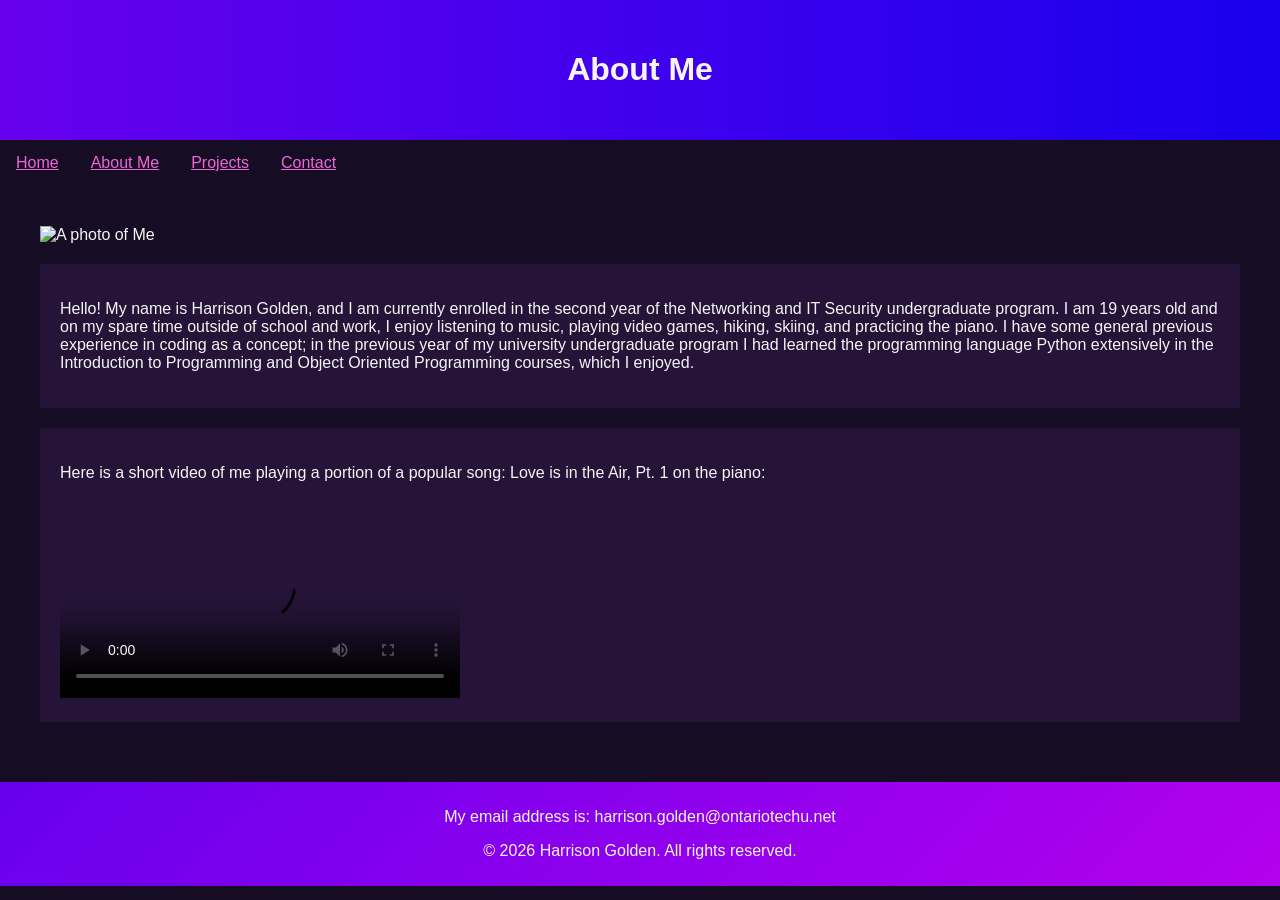
==== about_me.html @ 3e6549fc "Complete about me and project pages" ====
<!DOCTYPE html>
<html lang="en">
<head>
    <meta charset="UTF-8">
    <link rel="stylesheet" href="Full.css" media="screen and (min-width: 960px)">
    <link rel="stylesheet" href="Tablet.css" media="screen and (max-width: 959px) and (min-width: 481px)">
    <link rel="stylesheet" href="Mobile.css" media="screen and (max-width: 480px)">
    <title>About Me | My Portfolio</title>
</head>
<body>
    <header>
        <h1>About Me</h1>
    </header>
    <nav>
        <ul>
            <li><a href="index.html">Home</a></li>
            <li><a href="about_me.html">About Me</a></li>
            <li><a href="projects.html">Projects</a></li>
            <li><a href="contact_me.html">Contact</a></li>
        </ul>
    </nav>
    <main>
        <img class = "profile-photo" src="images/me.png" alt="A photo of Me" width="400" height="300">
        <section>
            <p>Hello! My name is Harrison Golden, and I am currently enrolled in the second year of the Networking and IT Security undergraduate program. I am 19 years old and on my spare time outside of school and work, I enjoy listening to music, playing video games, hiking, skiing, and practicing the piano. I have some general previous experience in coding as a concept; in the previous year of my university undergraduate program I had learned the programming language Python extensively in the Introduction to Programming and Object Oriented Programming courses, which I enjoyed.</p>
        </section>

        <section>
            <p>Here is a short video of me playing a portion of a popular song: Love is in the Air, Pt. 1 on the piano: </p>
            <video class = "piano-video" controls poster ="images/piano.png">
                <source src="videos/piano.mp4" type="video/mp4">
                Your browser does not support the video element.
            </video>
        </section>
    </main>
    <footer>
        <p>My email address is: harrison.golden@ontariotechu.net</p>
        <p>&copy; 2026 Harrison Golden. All rights reserved.</p>
    </footer>
</body>
</html>
---- Full.css ----
@media screen and (min-width: 960px) {
    body {
        font-family: Arial, sans-serif;
        background-color: #160D24;
        color: #F5F5F5;
        margin: 0;
        padding: 0;
    }

    header {
       background: linear-gradient(to right, #6700ED, #1900ED);
       color: #F5F5F5;
        padding: 30px;
        text-align: center;
    }

    .profile-photo {
        width: 300px;
        height: auto;
        max-width: 100%;
    }

  .piano-video {
    width: 400px;
    max-width: 100%;
    height: auto;
}

article {
    background-color: #251438;
    padding: 20px;
    margin-bottom: 20px;
}

article h3 {
    color: #ED66D7;
}

    nav ul {
        list-style-type: none;
        margin: 0;
        padding: 0;
        background-color: #160D24;
    }

    nav ul li {
        float: left;
    }

    nav ul li a {
        display: block;
        color: #ED66D7;
        text-align: center;
        padding: 14px 16px;
    }

    nav ul li a:hover {
    background-color: #1900ED;
    color: #F5F5F5;
    }

    main {
        padding: 40px;
        clear: both;
    }

    main section {
        background-color: #251438;
        padding: 20px;
        margin-bottom: 20px;
        margin-top: 20px;
    }

    main h2 {
        color: #ED66D7;
        text-align: center;
        padding-bottom: 20px;
        margin-bottom: 20px;
    }

    .home-column {
    float: left;
    width: 46%;
    margin: 2%;
    min-height: 180px;
    box-sizing: border-box;
    }

    main::after {
    content: "";
    display: table;
    clear: both;
    }
       
    footer {
    background: linear-gradient(135deg, #6700ED, #B400ED);
    color: #F5F5F5;
    text-align: center;
    padding: 10px;
    }


}
---- Tablet.css ----
@media screen and (min-width: 481px) and (max-width: 959px) {

    body {
        font-family: Arial, sans-serif;
        background-color: #160D24;
        color: #F5F5F5;
        margin: 0;
        padding: 0;
    }

    header {
        background: linear-gradient(to right, #6700ED, #1900ED);
        color: #F5F5F5;
        padding: 25px;
        text-align: center;
    }

    .profile-photo {
        width: 250px;
        height: auto;
        max-width: 100%;
    }

  .piano-video {
    width: 300px;
    max-width: 100%;
    height: auto;
}

article {
    background-color: #251438;
    padding: 15px;
    margin-bottom: 15px;
}

article h3 {
    color: #ED66D7;
}
    nav ul {
        list-style-type: none;
        margin: 0;
        padding: 0;
        overflow: hidden;
        background-color: #160D24;
    }

    nav ul li {
        float: left;
    }

    nav ul li a {
        display: block;
        color: #ED66D7;
        text-align: center;
        padding: 12px 14px;
        text-decoration: none;
    }

    nav ul li a:hover {
        background-color: #1900ED;
        color: #F5F5F5;
    }

    main {
        padding: 15px;
    }

    main section {
    background-color: #251438;
    padding: 25px;
    margin-bottom: 30px;
    }

    main h2 {
        color: #ED66D7;
    }

       
    footer {
    background: linear-gradient(135deg, #6700ED, #B400ED);
    color: #F5F5F5;
    text-align: center;
    padding: 10px;
    }
}
---- Mobile.css ----
@media screen and (max-width: 480px) {

    body {
        font-family: Arial, sans-serif;
        background-color: #160D24;
        color: #F5F5F5;
        margin: 0;
        padding: 0;
    }

    header {
        background: linear-gradient(to right, #6700ED, #1900ED);
        color: #F5F5F5;
        padding: 20px;
        text-align: center;
    }

    .profile-photo {
        width: 200px;
        height: auto;
        max-width: 100%;
    }

   .piano-video {
    width: 100%;
    height: auto;
}

article {
    background-color: #251438;
    padding: 15px;
    margin-bottom: 10px;
}

article h3 {
    color: #ED66D7;
}

    nav ul {
        list-style-type: none;
        margin: 0;
        padding: 0;
        background-color: #160D24;
    }

    nav ul li {
        float: none;
    }

    nav ul li a {
        display: block;
        color: #ED66D7;
        text-align: center;
        padding: 16px;
        font-size: 18px;
        text-decoration: none;
    }

    nav ul li a:hover {
        background-color: #6700ED;
        color: #F5F5F5;
    }

    main {
        padding: 10px;
        font-size: 16px;
    }

    main section {
        background-color: #321A4F;
        padding: 15px;
        margin-bottom: 10px;
    }

    main h2 {
        color: #D8B4FE;
    }

    footer {
    background: linear-gradient(135deg, #6700ED, #B400ED);
    color: #F5F5F5;
    text-align: center;
    padding: 10px;
    }
}
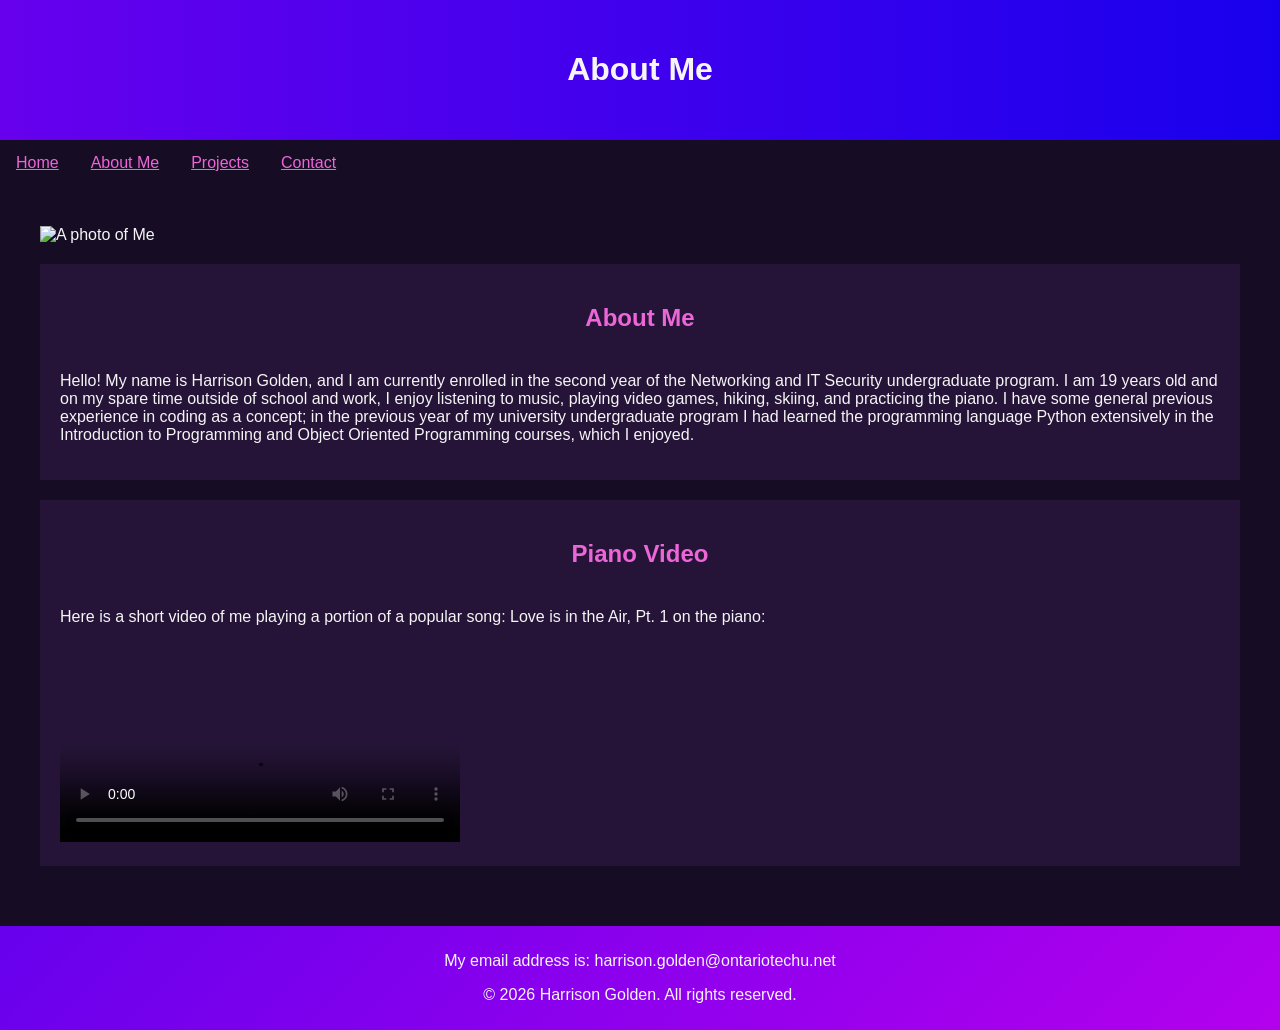
==== commit c28995b2: "Update semantic HTML structure and project documentation" ====
--- a/about_me.html
+++ b/about_me.html
@@ -22,10 +22,12 @@
     <main>
         <img class = "profile-photo" src="images/me.png" alt="A photo of Me" width="400" height="300">
         <section>
+            <h2>About Me</h2>
             <p>Hello! My name is Harrison Golden, and I am currently enrolled in the second year of the Networking and IT Security undergraduate program. I am 19 years old and on my spare time outside of school and work, I enjoy listening to music, playing video games, hiking, skiing, and practicing the piano. I have some general previous experience in coding as a concept; in the previous year of my university undergraduate program I had learned the programming language Python extensively in the Introduction to Programming and Object Oriented Programming courses, which I enjoyed.</p>
         </section>
 
         <section>
+            <h2>Piano Video</h2>
             <p>Here is a short video of me playing a portion of a popular song: Love is in the Air, Pt. 1 on the piano: </p>
             <video class = "piano-video" controls poster ="images/piano.png">
                 <source src="videos/piano.mp4" type="video/mp4">
--- a/Full.css
+++ b/Full.css
@@ -86,9 +86,7 @@
     box-sizing: border-box;
     }
 
-    main::after {
-    content: "";
-    display: table;
+    .clear {
     clear: both;
     }
        
@@ -99,5 +97,31 @@
     padding: 10px;
     }
 
+    form {
+    background-color: #251438;
+    padding: 20px;
+    }
+
+form label {
+    display: block;
+    margin-top: 15px;
+    margin-bottom: 5px;
+    }
+
+form input,form textarea {
+    width: 100%;
+    padding: 10px;
+    box-sizing: border-box;
+    }
+
+form input[type="submit"] {
+    width: auto;
+    margin-top: 15px;
+    padding: 10px 20px;
+    background-color: #6700ED;
+    color: #F5F5F5;
+    border: none;
+    }
+
 
 }
--- a/Tablet.css
+++ b/Tablet.css
@@ -83,4 +83,30 @@
     text-align: center;
     padding: 10px;
     }
+
+    form {
+    background-color: #251438;
+    padding: 15px;
+    }
+
+    form label {
+    display: block;
+    margin-top: 15px;
+    margin-bottom: 5px;
+    }
+
+    form input,form textarea {
+    width: 100%;
+    padding: 10px;
+    box-sizing: border-box;
+    }
+
+    form input[type="submit"] {
+    width: auto;
+    margin-top: 15px;
+    padding: 10px 20px;
+    background-color: #6700ED;
+    color: #F5F5F5;
+    border: none;
+    }
 }
--- a/Mobile.css
+++ b/Mobile.css
@@ -82,4 +82,31 @@
     text-align: center;
     padding: 10px;
     }
+
+    form {
+    background-color: #321A4F;
+    padding: 15px;
+    }
+
+    form label {
+    display: block;
+    margin-top: 15px;
+    margin-bottom: 5px;
+    }
+
+    form input,form textarea {
+    width: 100%;
+    padding: 10px;
+    box-sizing: border-box;
+    }
+
+    form input[type="submit"] {
+    width: 100%;
+    margin-top: 15px;
+    padding: 12px;
+    background-color: #6700ED;
+    color: #F5F5F5;
+    border: none;
+    font-size: 16px;
+    }
 }
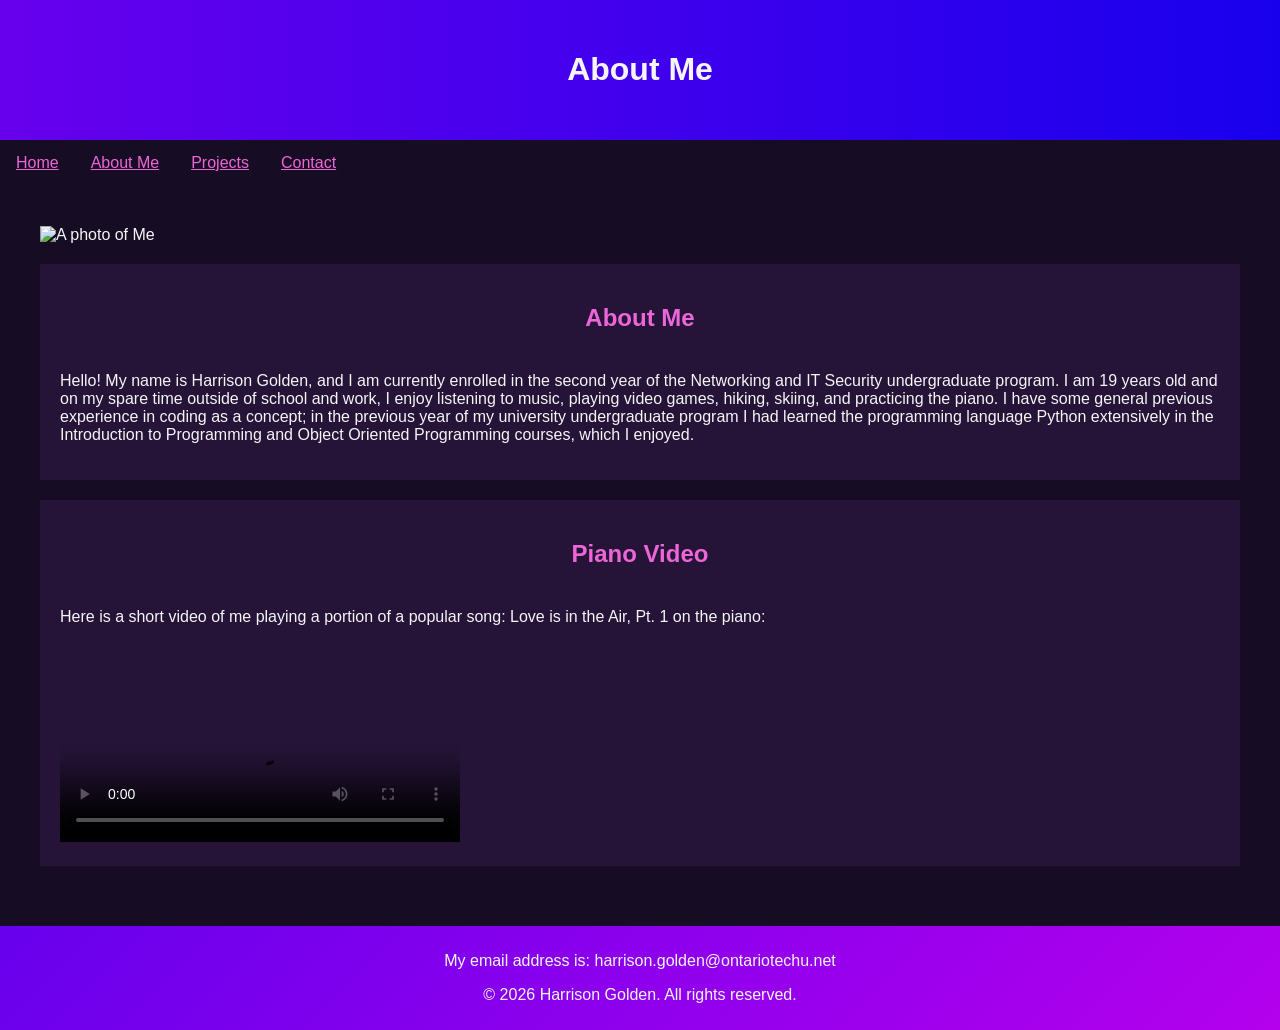
==== commit 28cf35d2: "Reduced number of comments" ====
--- a/about_me.html
+++ b/about_me.html
@@ -20,12 +20,14 @@
         </ul>
     </nav>
     <main>
+        <!-- Profile image and intro -->
         <img class = "profile-photo" src="images/me.png" alt="A photo of Me" width="400" height="300">
         <section>
             <h2>About Me</h2>
             <p>Hello! My name is Harrison Golden, and I am currently enrolled in the second year of the Networking and IT Security undergraduate program. I am 19 years old and on my spare time outside of school and work, I enjoy listening to music, playing video games, hiking, skiing, and practicing the piano. I have some general previous experience in coding as a concept; in the previous year of my university undergraduate program I had learned the programming language Python extensively in the Introduction to Programming and Object Oriented Programming courses, which I enjoyed.</p>
         </section>
 
+        <!-- Piano video -->
         <section>
             <h2>Piano Video</h2>
             <p>Here is a short video of me playing a portion of a popular song: Love is in the Air, Pt. 1 on the piano: </p>
--- a/Full.css
+++ b/Full.css
@@ -1,4 +1,5 @@
 @media screen and (min-width: 960px) {
+    /* Desktop layout */
     body {
         font-family: Arial, sans-serif;
         background-color: #160D24;
@@ -97,6 +98,7 @@
     padding: 10px;
     }
 
+    /* Form styling */
     form {
     background-color: #251438;
     padding: 20px;
@@ -122,6 +124,4 @@
     color: #F5F5F5;
     border: none;
     }
-
-
 }
--- a/Tablet.css
+++ b/Tablet.css
@@ -1,6 +1,6 @@
 
 @media screen and (min-width: 481px) and (max-width: 959px) {
-
+    /* Tablet layout */
     body {
         font-family: Arial, sans-serif;
         background-color: #160D24;
@@ -84,6 +84,7 @@
     padding: 10px;
     }
 
+    /* Form styling */
     form {
     background-color: #251438;
     padding: 15px;
--- a/Mobile.css
+++ b/Mobile.css
@@ -1,5 +1,5 @@
 @media screen and (max-width: 480px) {
-
+    /* Mobile layout */
     body {
         font-family: Arial, sans-serif;
         background-color: #160D24;
@@ -83,6 +83,7 @@
     padding: 10px;
     }
 
+    /* Form styling */
     form {
     background-color: #321A4F;
     padding: 15px;
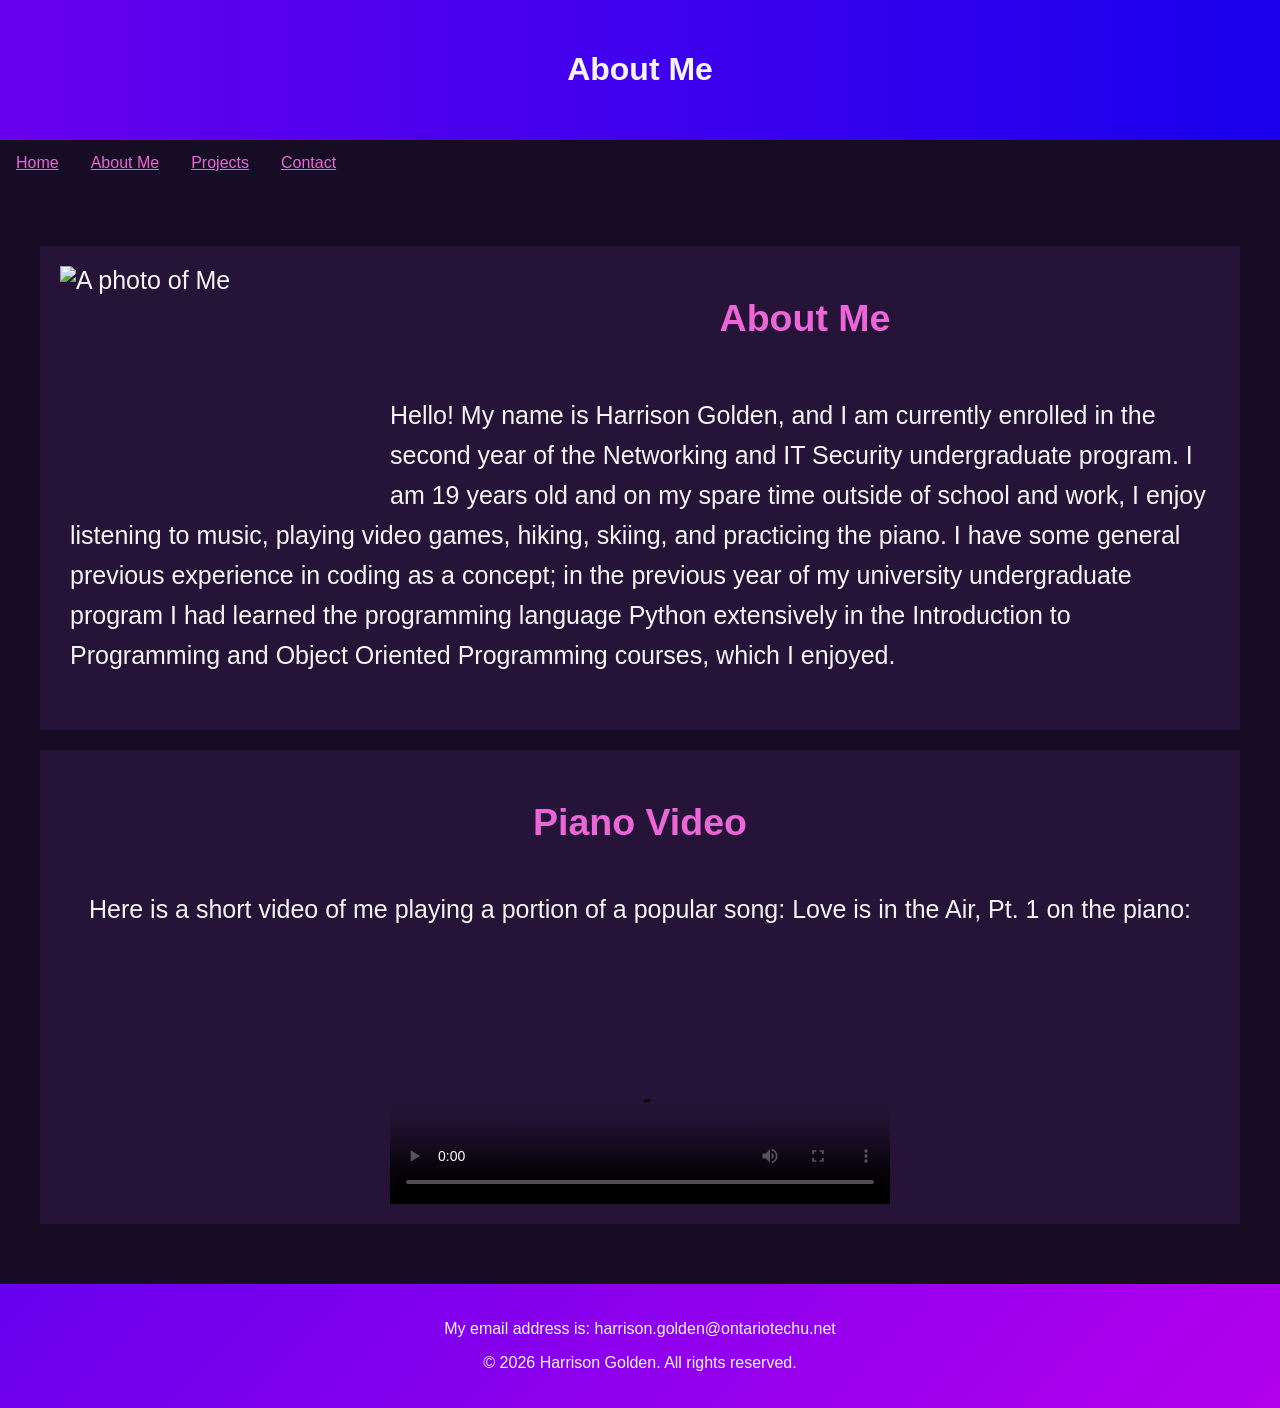
==== commit c25bdf3c: "Changed some styling issues" ====
--- a/about_me.html
+++ b/about_me.html
@@ -1,5 +1,6 @@
 <!DOCTYPE html>
 <html lang="en">
+
 <head>
     <meta charset="UTF-8">
     <link rel="stylesheet" href="Full.css" media="screen and (min-width: 960px)">
@@ -7,6 +8,7 @@
     <link rel="stylesheet" href="Mobile.css" media="screen and (max-width: 480px)">
     <title>About Me | My Portfolio</title>
 </head>
+
 <body>
     <header>
         <h1>About Me</h1>
@@ -20,18 +22,34 @@
         </ul>
     </nav>
     <main>
-        <!-- Profile image and intro -->
-        <img class = "profile-photo" src="images/me.png" alt="A photo of Me" width="400" height="300">
-        <section>
+        <section class="about-section">
+            <img class="profile-photo" src="images/me.png" alt="A photo of Me" width="400" height="300">
+
             <h2>About Me</h2>
-            <p>Hello! My name is Harrison Golden, and I am currently enrolled in the second year of the Networking and IT Security undergraduate program. I am 19 years old and on my spare time outside of school and work, I enjoy listening to music, playing video games, hiking, skiing, and practicing the piano. I have some general previous experience in coding as a concept; in the previous year of my university undergraduate program I had learned the programming language Python extensively in the Introduction to Programming and Object Oriented Programming courses, which I enjoyed.</p>
+
+            <p>
+                Hello! My name is Harrison Golden, and I am currently enrolled in the second year of the Networking and
+                IT
+                Security undergraduate program. I am 19 years old and on my spare time outside of school and work, I
+                enjoy
+                listening to music, playing video games, hiking, skiing, and practicing the piano. I have some general
+                previous experience in coding as a concept; in the previous year of my university undergraduate program
+                I
+                had learned the programming language Python extensively in the Introduction to Programming and Object
+                Oriented Programming courses, which I enjoyed.
+            </p>
+
+            <div class="clear"></div>
         </section>
 
-        <!-- Piano video -->
-        <section>
+        <section class="video-section">
             <h2>Piano Video</h2>
-            <p>Here is a short video of me playing a portion of a popular song: Love is in the Air, Pt. 1 on the piano: </p>
-            <video class = "piano-video" controls poster ="images/piano.png">
+
+            <p>
+                Here is a short video of me playing a portion of a popular song: Love is in the Air, Pt. 1 on the piano:
+            </p>
+
+            <video class="piano-video" controls poster="images/piano.png">
                 <source src="videos/piano.mp4" type="video/mp4">
                 Your browser does not support the video element.
             </video>
@@ -42,4 +60,5 @@
         <p>&copy; 2026 Harrison Golden. All rights reserved.</p>
     </footer>
 </body>
-</html>
+
+</html>
--- a/Full.css
+++ b/Full.css
@@ -6,6 +6,7 @@
         color: #F5F5F5;
         margin: 0;
         padding: 0;
+        min-height: 100vh;
     }
 
     header {
@@ -70,6 +71,7 @@
         padding: 20px;
         margin-bottom: 20px;
         margin-top: 20px;
+        font-size: 25px;
     }
 
     main h2 {
@@ -83,9 +85,42 @@
     float: left;
     width: 46%;
     margin: 2%;
-    min-height: 180px;
+    min-height: 400px;
     box-sizing: border-box;
     }
+
+    .about-section {
+    min-height: 320px;
+}
+
+.about-section .profile-photo {
+    float: left;
+    width: 300px;
+    margin-right: 30px;
+    margin-bottom: 20px;
+}
+
+.about-section p {
+    line-height: 1.6;
+    padding: 10px;
+}
+
+.video-section {
+    text-align: center;
+}
+
+.video-section p {
+    line-height: 1.6;
+    margin-bottom: 25px;
+}
+
+.video-section .piano-video {
+    width: 500px;
+    max-width: 100%;
+    height: auto;
+    display: block;
+    margin: 0 auto;
+}
 
     .clear {
     clear: both;
@@ -95,7 +130,8 @@
     background: linear-gradient(135deg, #6700ED, #B400ED);
     color: #F5F5F5;
     text-align: center;
-    padding: 10px;
+    padding: 20px;
+    position: relative;
     }
 
     /* Form styling */
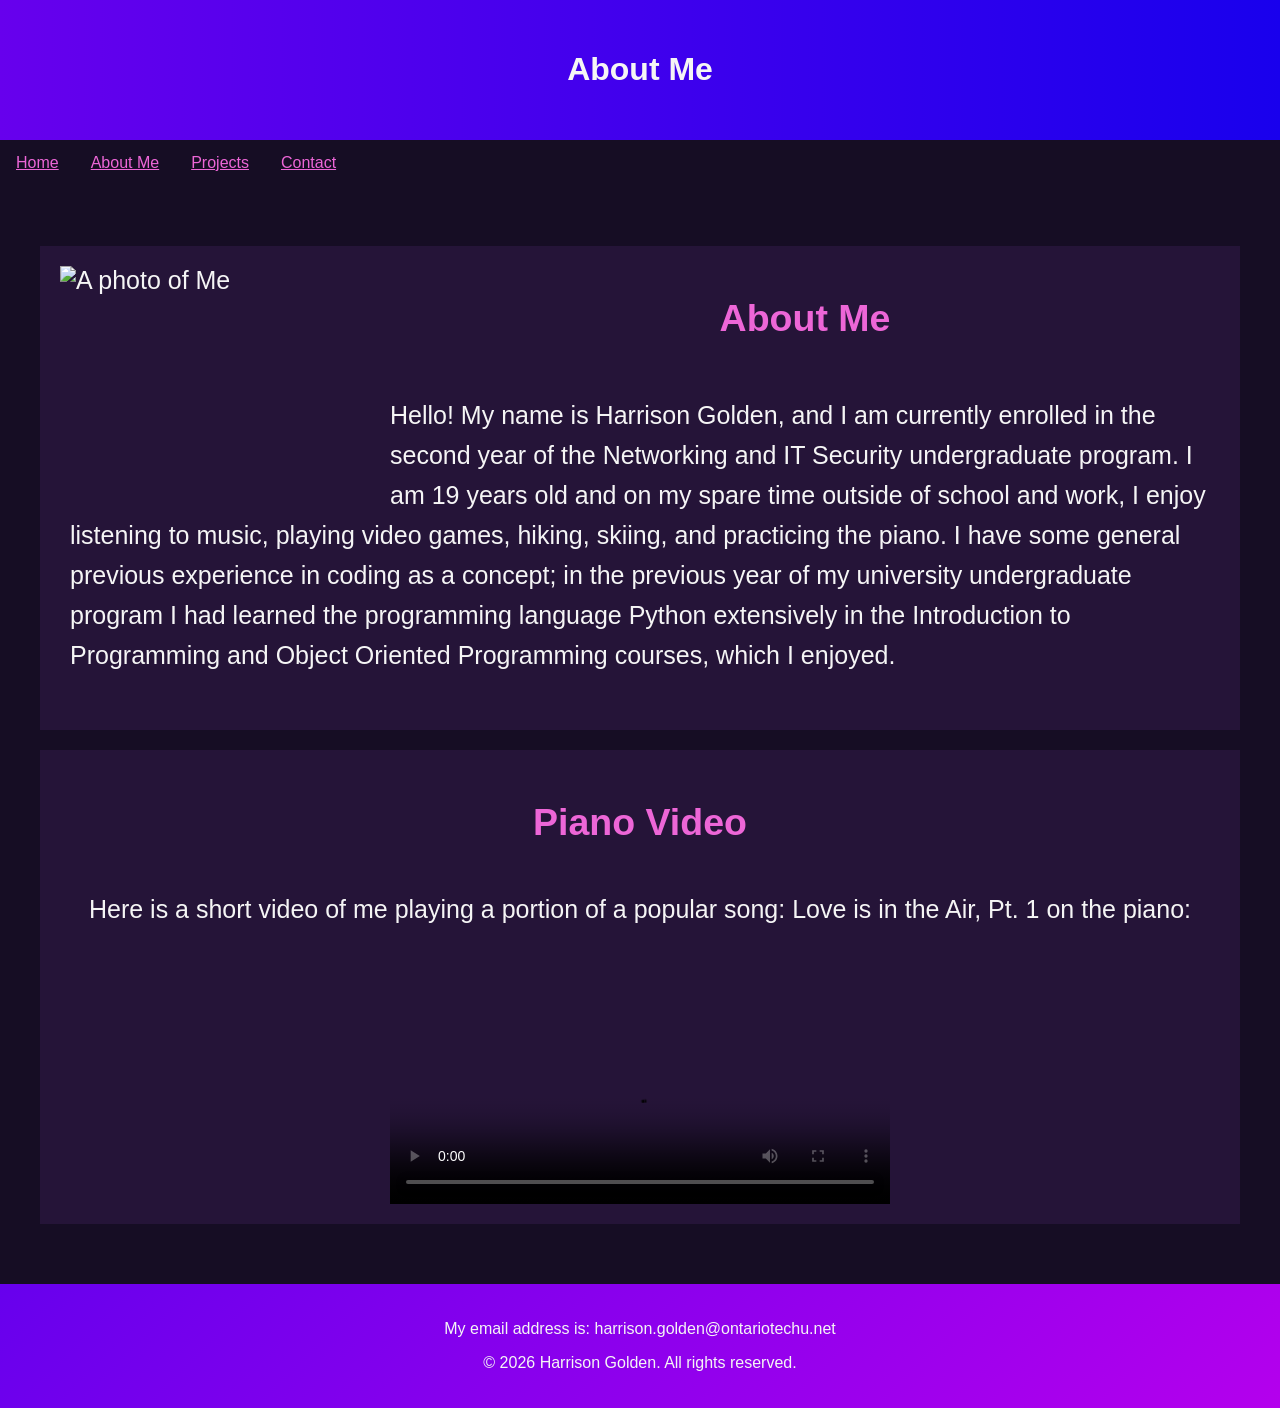
==== commit 7ea24896: "Corrected minor file name issues" ====
--- a/about_me.html
+++ b/about_me.html
@@ -23,7 +23,7 @@
     </nav>
     <main>
         <section class="about-section">
-            <img class="profile-photo" src="images/me.png" alt="A photo of Me" width="400" height="300">
+            <img class="profile-photo" src="images/Me.png" alt="A photo of Me" width="400" height="300">
 
             <h2>About Me</h2>
 
@@ -49,8 +49,8 @@
                 Here is a short video of me playing a portion of a popular song: Love is in the Air, Pt. 1 on the piano:
             </p>
 
-            <video class="piano-video" controls poster="images/piano.png">
-                <source src="videos/piano.mp4" type="video/mp4">
+            <video class="piano-video" controls poster="images/Piano.png">
+                <source src="videos/Piano.mp4" type="video/mp4">
                 Your browser does not support the video element.
             </video>
         </section>
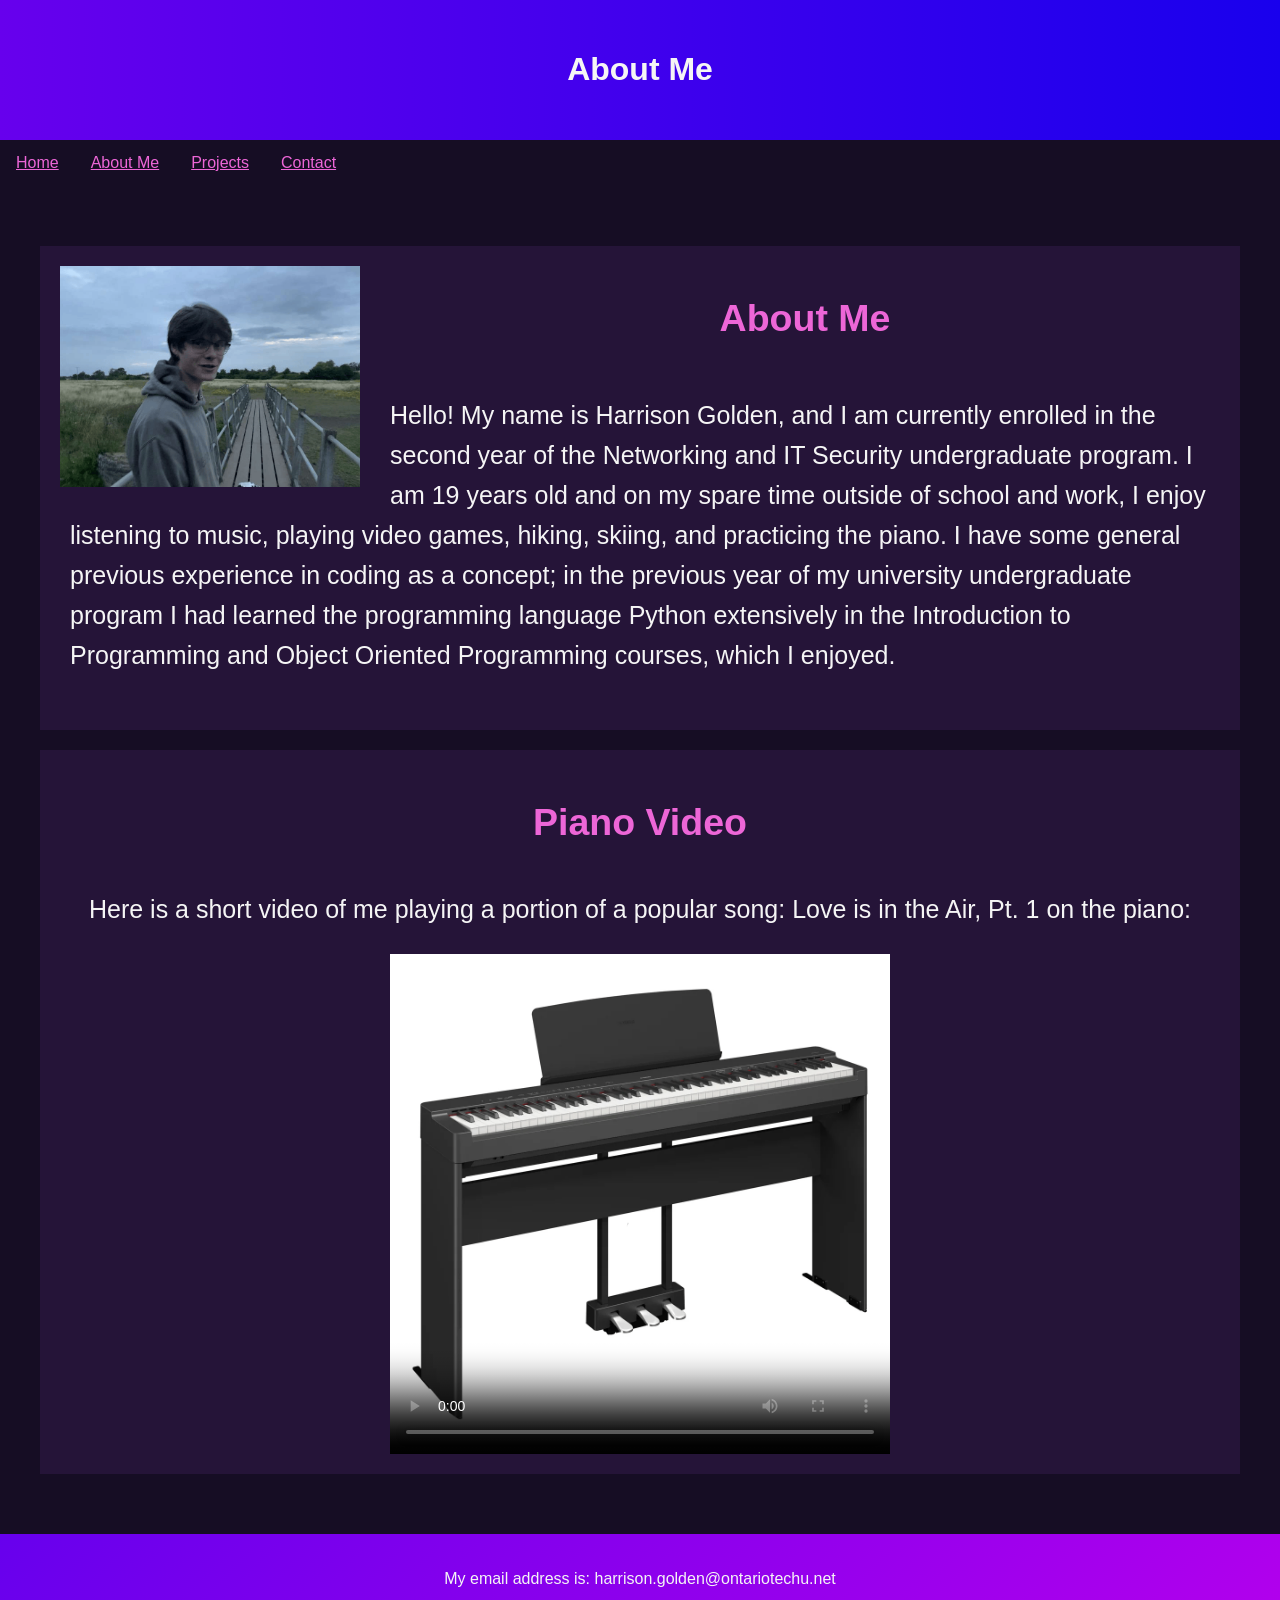
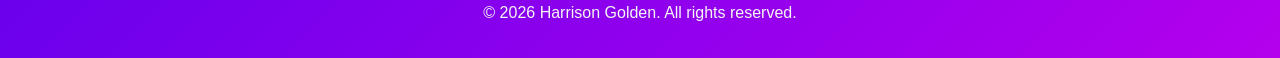
==== commit 005b5a75: "Correct minor folder name issues" ====
--- a/about_me.html
+++ b/about_me.html
@@ -23,7 +23,7 @@
     </nav>
     <main>
         <section class="about-section">
-            <img class="profile-photo" src="images/Me.png" alt="A photo of Me" width="400" height="300">
+            <img class="profile-photo" src="Images/Me.png" alt="A photo of Me" width="400" height="300">
 
             <h2>About Me</h2>
 
@@ -49,8 +49,8 @@
                 Here is a short video of me playing a portion of a popular song: Love is in the Air, Pt. 1 on the piano:
             </p>
 
-            <video class="piano-video" controls poster="images/Piano.png">
-                <source src="videos/Piano.mp4" type="video/mp4">
+            <video class="piano-video" controls poster="Images/Piano.png">
+                <source src="Videos/Piano.mp4" type="video/mp4">
                 Your browser does not support the video element.
             </video>
         </section>
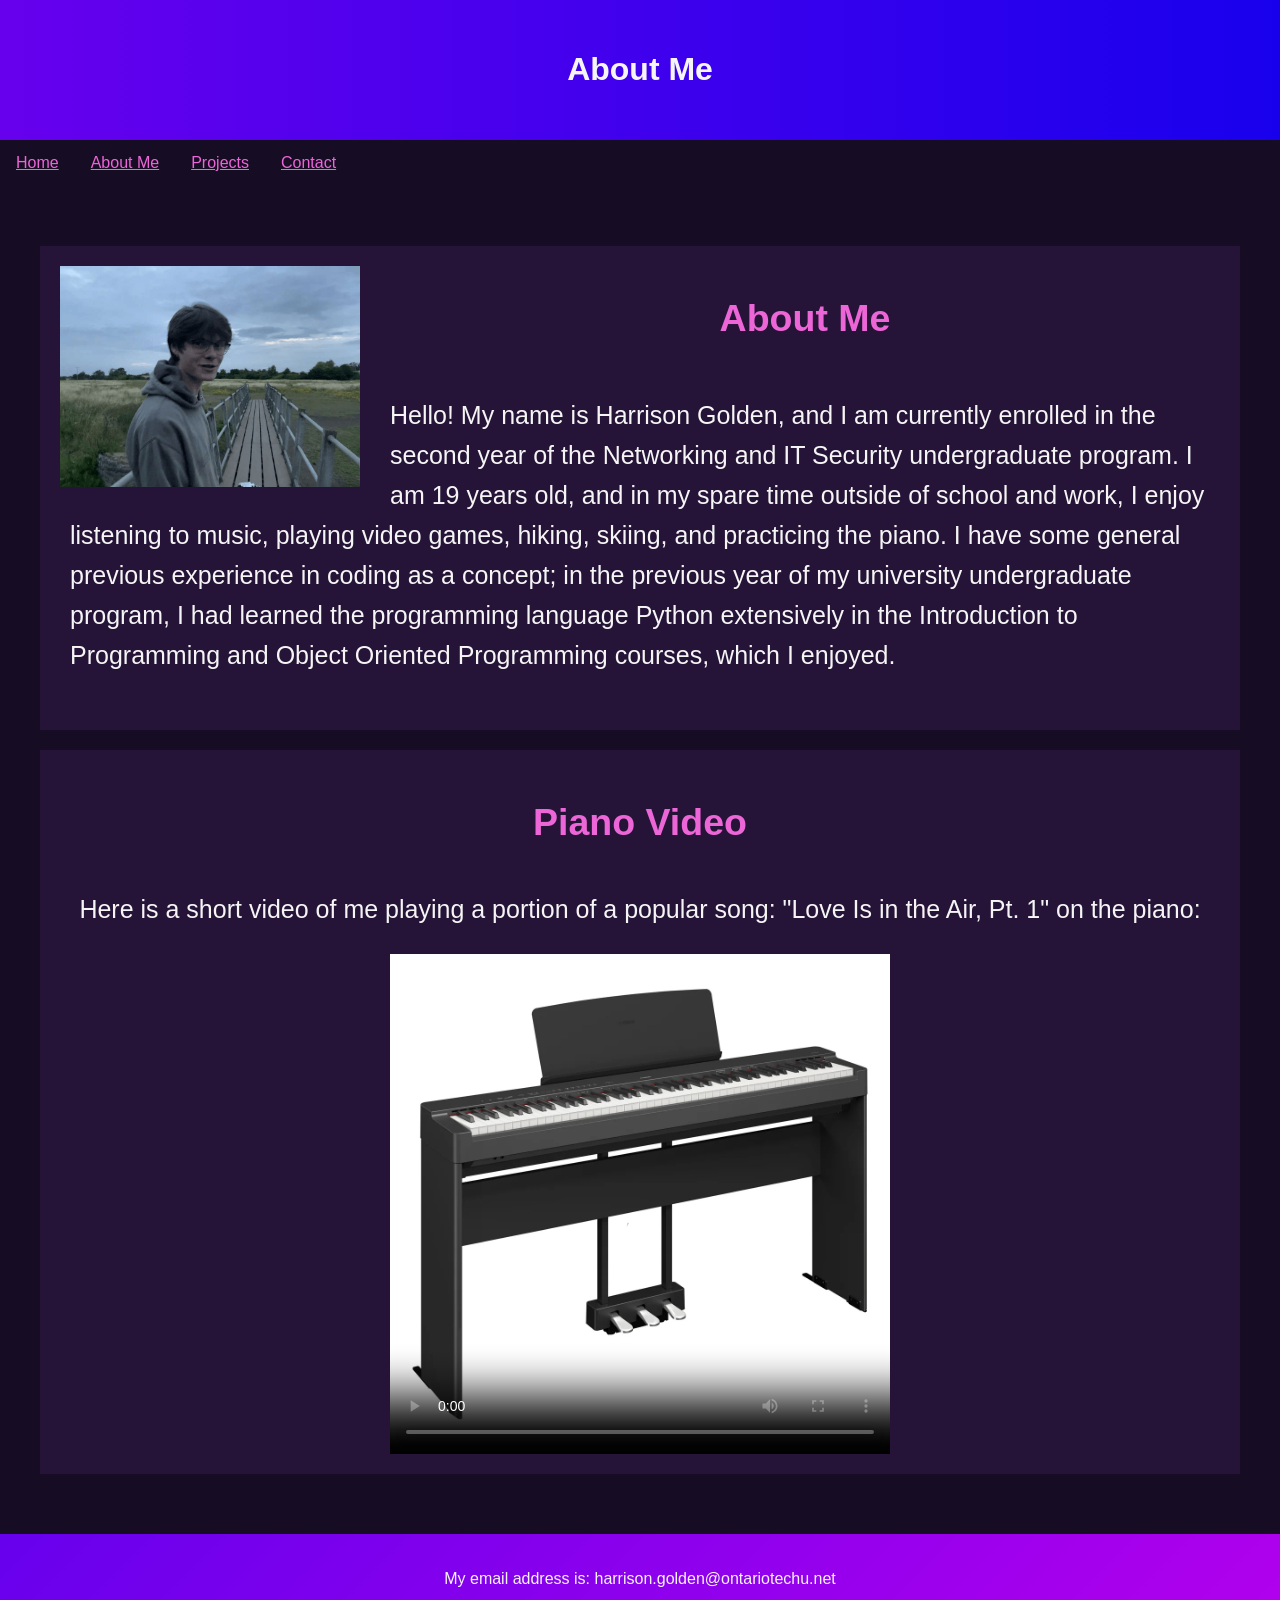
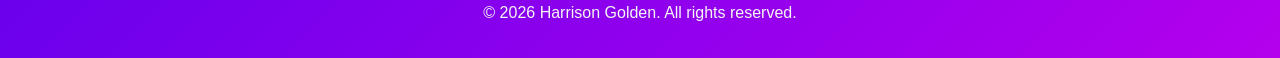
==== commit 0ae53b85: "Complete final testing and updated README" ====
--- a/about_me.html
+++ b/about_me.html
@@ -23,17 +23,17 @@
     </nav>
     <main>
         <section class="about-section">
-            <img class="profile-photo" src="Images/Me.png" alt="A photo of Me" width="400" height="300">
+            <img class="profile-photo" src="Images/Me.png" alt="A photo of me" width="400" height="300">
 
             <h2>About Me</h2>
 
             <p>
                 Hello! My name is Harrison Golden, and I am currently enrolled in the second year of the Networking and
                 IT
-                Security undergraduate program. I am 19 years old and on my spare time outside of school and work, I
+                Security undergraduate program. I am 19 years old, and in my spare time outside of school and work, I
                 enjoy
                 listening to music, playing video games, hiking, skiing, and practicing the piano. I have some general
-                previous experience in coding as a concept; in the previous year of my university undergraduate program
+                previous experience in coding as a concept; in the previous year of my university undergraduate program,
                 I
                 had learned the programming language Python extensively in the Introduction to Programming and Object
                 Oriented Programming courses, which I enjoyed.
@@ -46,7 +46,7 @@
             <h2>Piano Video</h2>
 
             <p>
-                Here is a short video of me playing a portion of a popular song: Love is in the Air, Pt. 1 on the piano:
+                Here is a short video of me playing a portion of a popular song: "Love Is in the Air, Pt. 1" on the piano:
             </p>
 
             <video class="piano-video" controls poster="Images/Piano.png">
